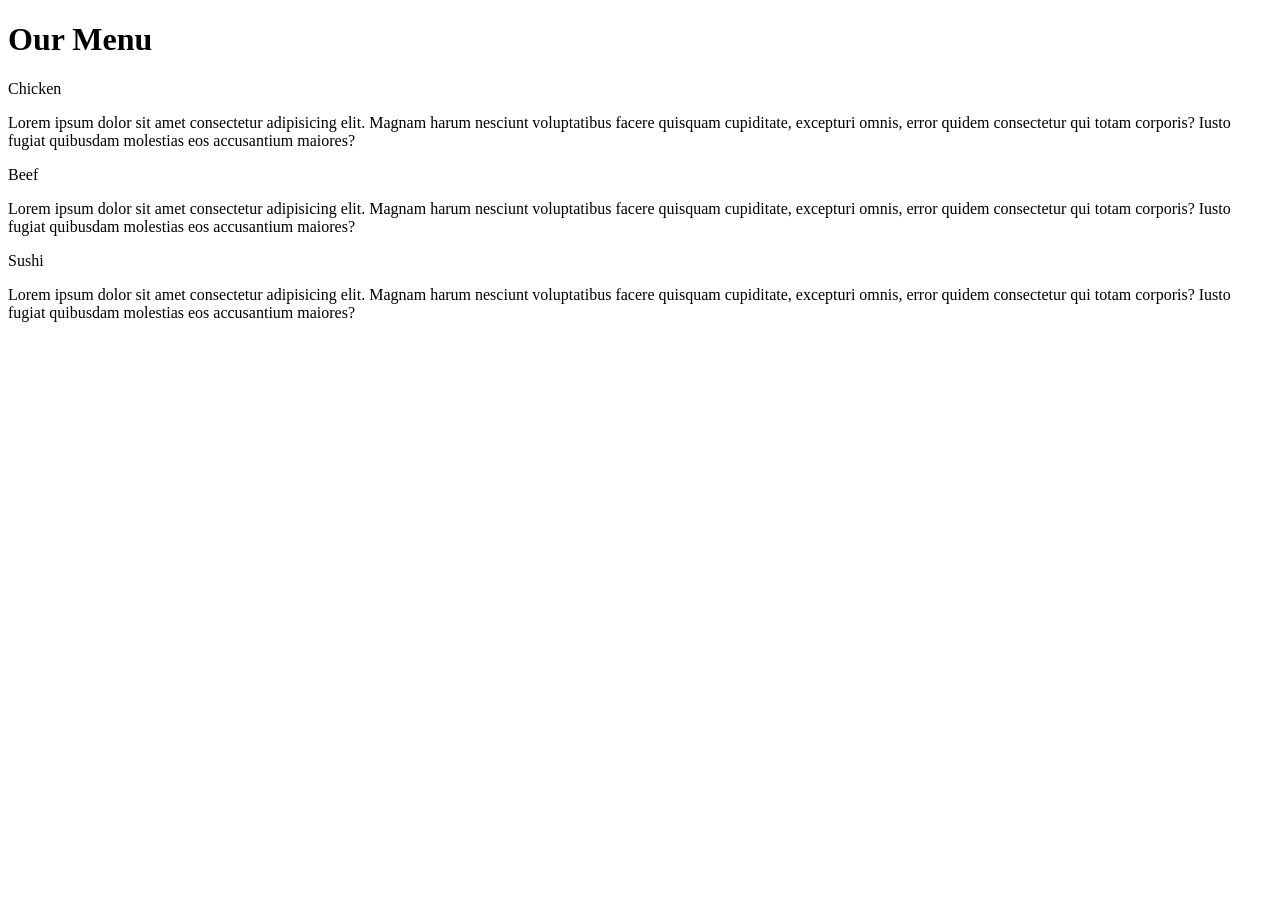
==== index.html @ f85f29e1 "Add files via upload ok" ====
<!DOCTYPE html>
<html lang="en">
<head>
  <meta charset="UTF-8">
  <meta name="viewport" content="width=device-width, initial-scale=1.0">
  <title>Responsive Menu</title>
  <link rel="stylesheet" href="css/style.css">
</head>
<body>
  <div class="wrapper">
    <h1>Our Menu</h1>
    <div class="container">
      <!-- First Box -->
      <div class="box">
        <div class="short-box pink-bg">
          <span>Chicken</span>
        </div>
        <p>Lorem ipsum dolor sit amet consectetur adipisicing elit. Magnam harum nesciunt voluptatibus facere quisquam cupiditate, excepturi omnis, error quidem consectetur qui totam corporis? Iusto fugiat quibusdam molestias eos accusantium maiores?</p>
      </div>

      <!-- Second Box -->
      <div class="box">
        <div class="short-box red-bg">
          <span>Beef</span>
        </div>
        <p>Lorem ipsum dolor sit amet consectetur adipisicing elit. Magnam harum nesciunt voluptatibus facere quisquam cupiditate, excepturi omnis, error quidem consectetur qui totam corporis? Iusto fugiat quibusdam molestias eos accusantium maiores?</p>
      </div>

      <!-- Third Box -->
      <div class="box wide-box">
        <div class="short-box skin-bg">
          <span>Sushi</span>
        </div>
        <p>Lorem ipsum dolor sit amet consectetur adipisicing elit. Magnam harum nesciunt voluptatibus facere quisquam cupiditate, excepturi omnis, error quidem consectetur qui totam corporis? Iusto fugiat quibusdam molestias eos accusantium maiores?</p>
      </div>
    </div>
  </div>
</body>
</html>
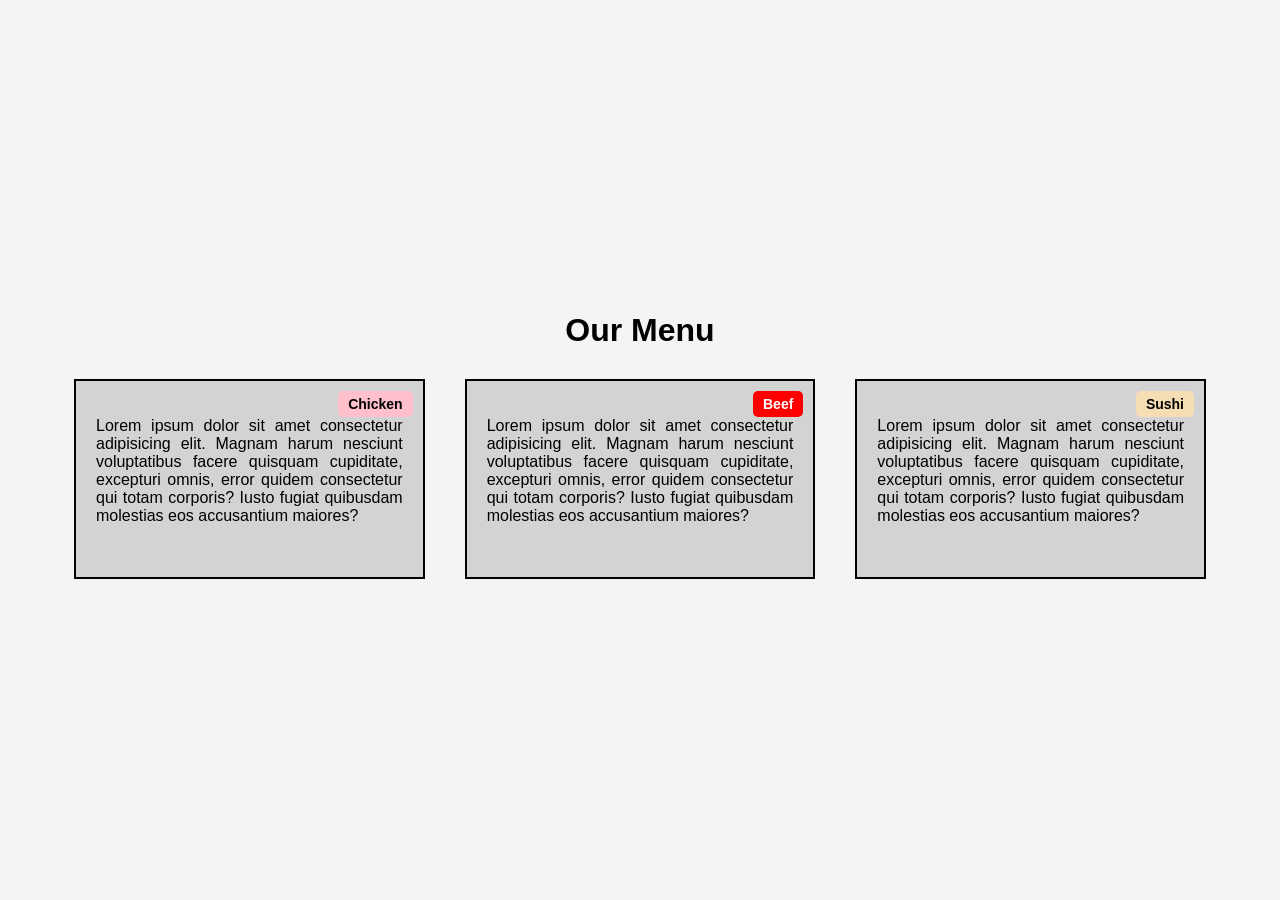
==== commit 2e7d92e1: "index.html" ====
--- a/index.html
+++ b/index.html
@@ -4,7 +4,7 @@
   <meta charset="UTF-8">
   <meta name="viewport" content="width=device-width, initial-scale=1.0">
   <title>Responsive Menu</title>
-  <link rel="stylesheet" href="css/style.css">
+  <link rel="stylesheet" href="style.css">
 </head>
 <body>
   <div class="wrapper">
--- a/style.css
+++ b/style.css
@@ -0,0 +1,102 @@
+/* General Styling */
+body {
+    font-family: Arial, sans-serif;
+    margin: 0;
+    padding: 0;
+    background-color: #f4f4f4;
+    display: flex;
+    justify-content: center;
+    align-items: center;
+    height: 100vh;
+    text-align: center;
+    box-sizing: border-box;
+    flex-direction: column; /* Allow the title and content to stack vertically */
+  }
+  
+  .wrapper {
+    width: 90%;
+    max-width: 1200px;
+  }
+  
+  /* Heading Styling */
+  h1 {
+    font-size: 32px;
+    margin-bottom: 20px;
+    color: black;
+    text-align: center; /* Center the title */
+    margin-top: 0; /* Remove margin from top */
+  }
+  
+  /* Container */
+  .container {
+    display: flex;
+    justify-content: space-between;
+    flex-wrap: wrap; /* Allow wrapping of boxes when necessary */
+    gap: 20px; /* Adds space between the boxes */
+  }
+  
+  /* Box Styling */
+  .box {
+    position: relative;
+    flex: 1 1 30%; /* Each box takes up 30% width, so 3 boxes in a row */
+    margin: 10px;
+    border: 2px solid black;
+    background-color: #d3d3d3;
+    padding: 20px;
+    box-sizing: border-box;
+    height: 200px;
+    text-align: justify;
+    transition: all 0.3s ease;
+  }
+  
+  /* Short Box Styling */
+  .short-box {
+    position: absolute;
+    top: 10px;
+    right: 10px;
+    padding: 5px 10px;
+    border-radius: 5px;
+    font-size: 14px;
+    font-weight: bold;
+  }
+  
+  /* Colors for Short Boxes */
+  .pink-bg {
+    background-color: pink;
+    color: black;
+  }
+  
+  .red-bg {
+    background-color: red;
+    color: white;
+  }
+  
+  .skin-bg {
+    background-color: #f5deb3;
+    color: black;
+  }
+  
+  /* Responsive Design */
+  
+  /* For screens smaller than 720px, the third box moves down to a new row */
+  @media (max-width: 720px) {
+    .box {
+      flex: 1 1 100%; /* On small screens, make all boxes take full width */
+    }
+  }
+  
+  /* For larger screens (between 721px and 1024px), the third box will wrap into a new line */
+  @media (min-width: 721px) and (max-width: 1024px) {
+    .container {
+      flex-wrap: wrap; /* Allow the boxes to wrap */
+    }
+  
+    .box {
+      flex: 1 1 calc(50% - 20px); /* Two boxes in the top row, third one wraps */
+    }
+  
+    .box:nth-child(3) {
+      flex-basis: 100%; /* The third box will take up full width and go below */
+    }
+  }
+  
